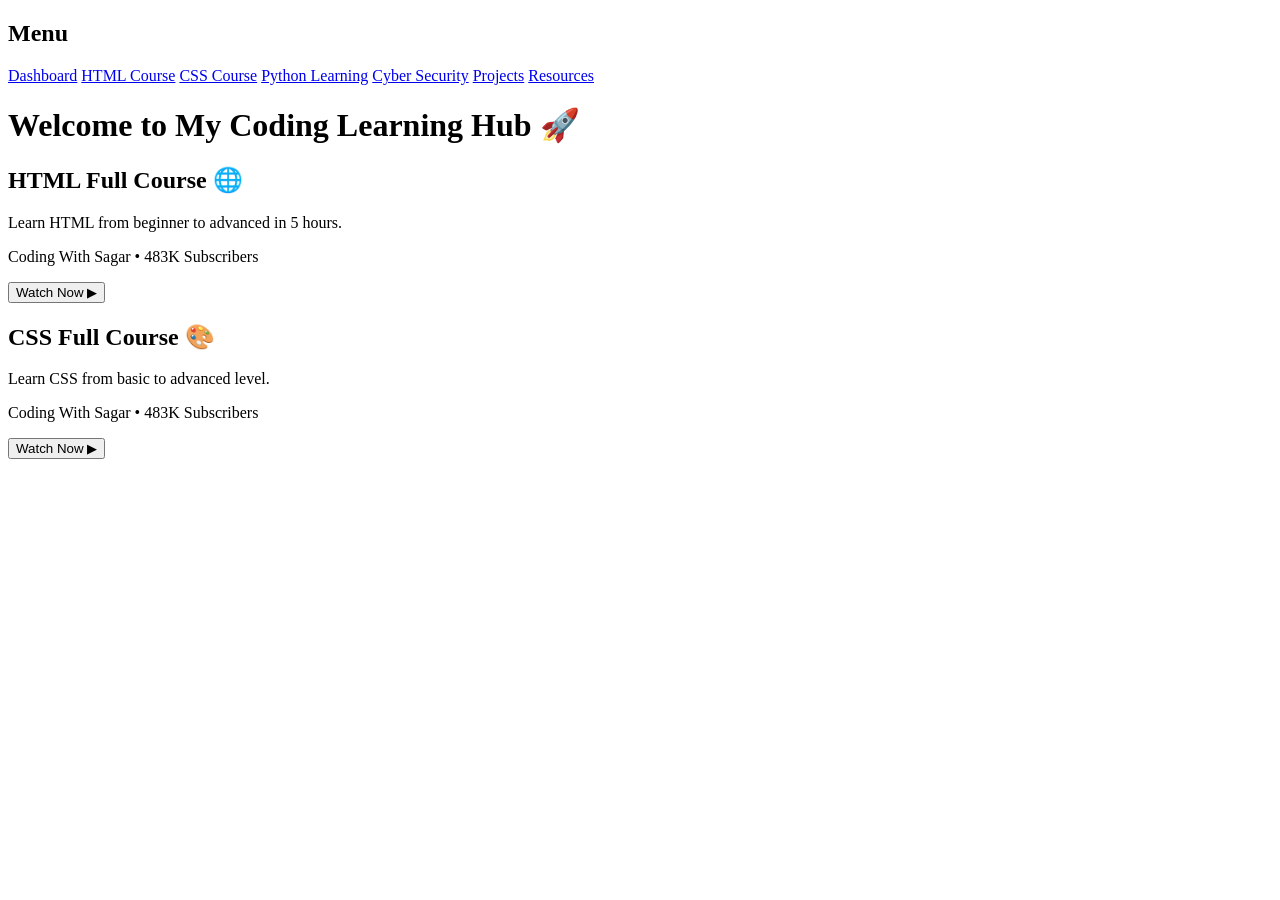
==== 03-Web-Development/HTML-CSS-Projects/Coding-Learning-Hub/index.html @ f4951fdd "Add initial HTML structure for Coding Learning Hub Created the initial HTML structure for the Coding" ====
<!DOCTYPE html>
<html lang="en">

<head>
    <meta charset="UTF-8">
    <meta name="viewport" content="width=device-width, initial-scale=1.0">
    <title>Coding Learning</title>
    <link rel="stylesheet" href="YouTubeStyleSidebar.css">
</head>

<body>

    <div class="container">

        <div class="sidebar">
            <h2 class="menu-title">Menu</h2>
            <a href="#" class="menu"> Dashboard</a>

            <a href="#" class="menu"> HTML Course</a>

            <a href="#" class="menu"> CSS Course</a>

            <a href="#" class="menu"> Python Learning</a>

            <a href="#" class="menu"> Cyber Security</a>

            <a href="#" class="menu"> Projects</a>

            <a href="#" class="menu"> Resources</a>
        </div>

        <div class="content">

            <h1>Welcome to My Coding Learning Hub 🚀</h1>

            <div class="videos">



                <div class="video-card">

                    <h2 class="video-title">
                        HTML Full Course 🌐
                    </h2 >

                    <p  class="sub-title">
                        Learn HTML from beginner to advanced in 5 hours.
                    </p>

                    <p class="sub-title">
                        Coding With Sagar • 483K Subscribers
                    </p>
                    <a href="https://www.youtube.com/watch?v=zysUIv0-xak&t=20051" target="_blank">


                        <button class="watch-btn">
                            Watch Now ▶
                        </button>

                    </a>

                </div>



                <div class="video-card">

                    <h2  class="video-title">
                        CSS Full Course 🎨
                    </h2>

                    <p class="sub-title">
                        Learn CSS from basic to advanced level.
                    </p>

                    <p  class="sub-title">
                        Coding With Sagar • 483K Subscribers
                    </p>
                    <a href="https://www.youtube.com/watch?v=ksD9g8cT8lI" target="_blank">


                        <button class="watch-btn">
                            Watch Now ▶
                        </button>

                    </a>

                </div>

            </div>

        </div>

</body>

</html>
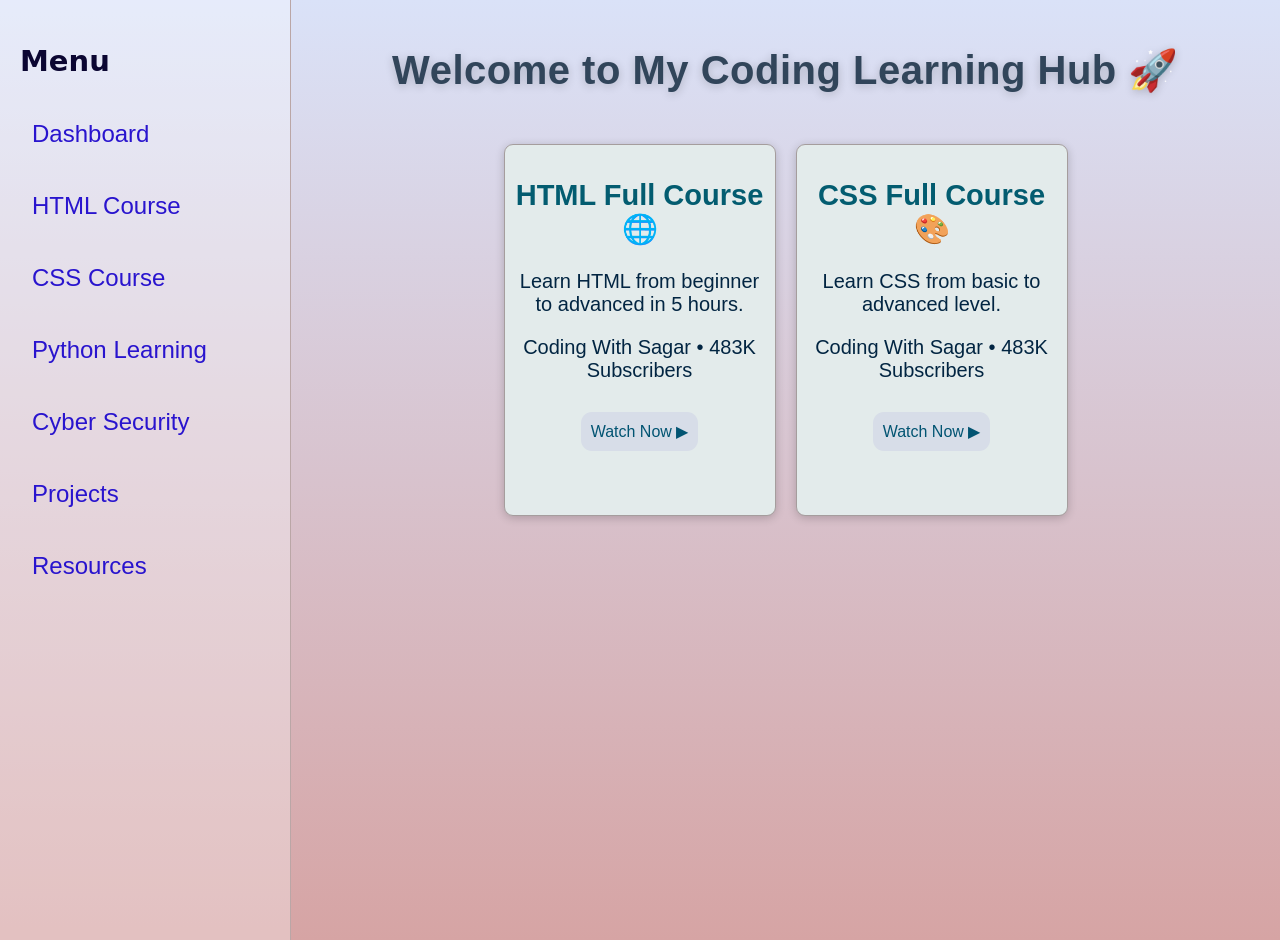
==== commit 48436378: "Add initial HTML structure for Coding Learning Hub Created the main HTML structure for the Coding Le" ====
--- a/03-Web-Development/HTML-CSS-Projects/Coding-Learning-Hub/index.html
+++ b/03-Web-Development/HTML-CSS-Projects/Coding-Learning-Hub/index.html
@@ -5,7 +5,7 @@
     <meta charset="UTF-8">
     <meta name="viewport" content="width=device-width, initial-scale=1.0">
     <title>Coding Learning</title>
-    <link rel="stylesheet" href="YouTubeStyleSidebar.css">
+    <link rel="stylesheet" href="style.css">
 </head>
 
 <body>
--- a/03-Web-Development/HTML-CSS-Projects/Coding-Learning-Hub/style.css
+++ b/03-Web-Development/HTML-CSS-Projects/Coding-Learning-Hub/style.css
@@ -0,0 +1,148 @@
+body {
+    background: linear-gradient(to bottom , #DAE2F8, #D6A4A4);
+    padding: 0;
+    margin: 0;
+    font-family: Arial, Helvetica, sans-serif;
+}
+
+.container {
+    display: flex;
+}
+
+
+
+.sidebar {
+    display: flex;
+    flex-direction: column;
+
+    background-color: #ffffff50;
+    gap: 10px;
+    width: 250px;
+    min-height: 100vh;
+
+    padding: 20px;
+
+    border-right: 1px solid #baa6a6;
+}
+
+.menu-title {
+    color: #0b0632;
+    font-size: 29px;
+    font-family: system-ui, -apple-system, BlinkMacSystemFont,
+        'Segoe UI', Roboto, Oxygen, Ubuntu, Cantarell,
+        'Open Sans', 'Helvetica Neue', sans-serif;
+    margin-bottom: 20px;
+}
+
+.menu {
+    color: #2914ce;
+
+    font-size: 24px;
+
+    padding: 12px;
+
+    margin-bottom: 10px;
+
+    border-radius: 8px;
+
+    cursor: pointer;
+
+    transition: 0.3s;
+    text-decoration: none;
+}
+
+.menu:hover {
+
+    background-color: #ffffff80;
+
+    color: #000;
+
+    transform: translateX(8px);
+}
+
+.content {
+    flex: 1;
+
+    padding: 10px;
+
+    margin: 10px;
+}
+
+h1 {
+    color: #31455a;
+    text-shadow:0px 2px 10px rgba(0, 0, 0, 0.2); ;
+    text-align: center;
+    letter-spacing: 0.5px;
+    font-size: 40px;
+}
+
+
+
+.videos {
+    display: flex;
+
+    flex-wrap: wrap;
+
+    justify-content: center;
+
+    gap: 20px;
+
+    padding: 20px;
+    margin-top: 30px;
+}
+
+
+.video-card {
+    width: 250px;
+
+    min-height: 350px;
+
+    background-color: #e3ebeb;
+
+    border: 1px solid #a59d9d;
+
+    padding: 10px;
+
+    border-radius: 9px;
+
+    text-align: center;
+
+    box-shadow: 0px 2px 10px rgba(0, 0, 0, 0.2);
+
+    transition: 0.3s;
+}
+
+.video-card:hover {
+    transform: translateY(-8px);
+
+    background-color: #f8fdfd;
+}
+
+
+
+.watch-btn {
+    padding: 10px;
+    margin-top: 10px;
+    font-size: medium;
+    font-family: 'Gill Sans', 'Gill Sans MT', Calibri, 'Trebuchet MS', sans-serif;
+    border-radius: 11px;
+    border: none;
+    background-color: #D7DDE8;
+    color: #025472;
+}
+
+.video-title{
+    color: #035c70;
+    font-size: 29px;
+}
+
+.sub-title{
+   color: #022542;
+   font-size: 20px;
+}
+
+
+.watch-btn:hover {
+    background-color: #2914ce;
+    color: #D7DDE8;
+}
